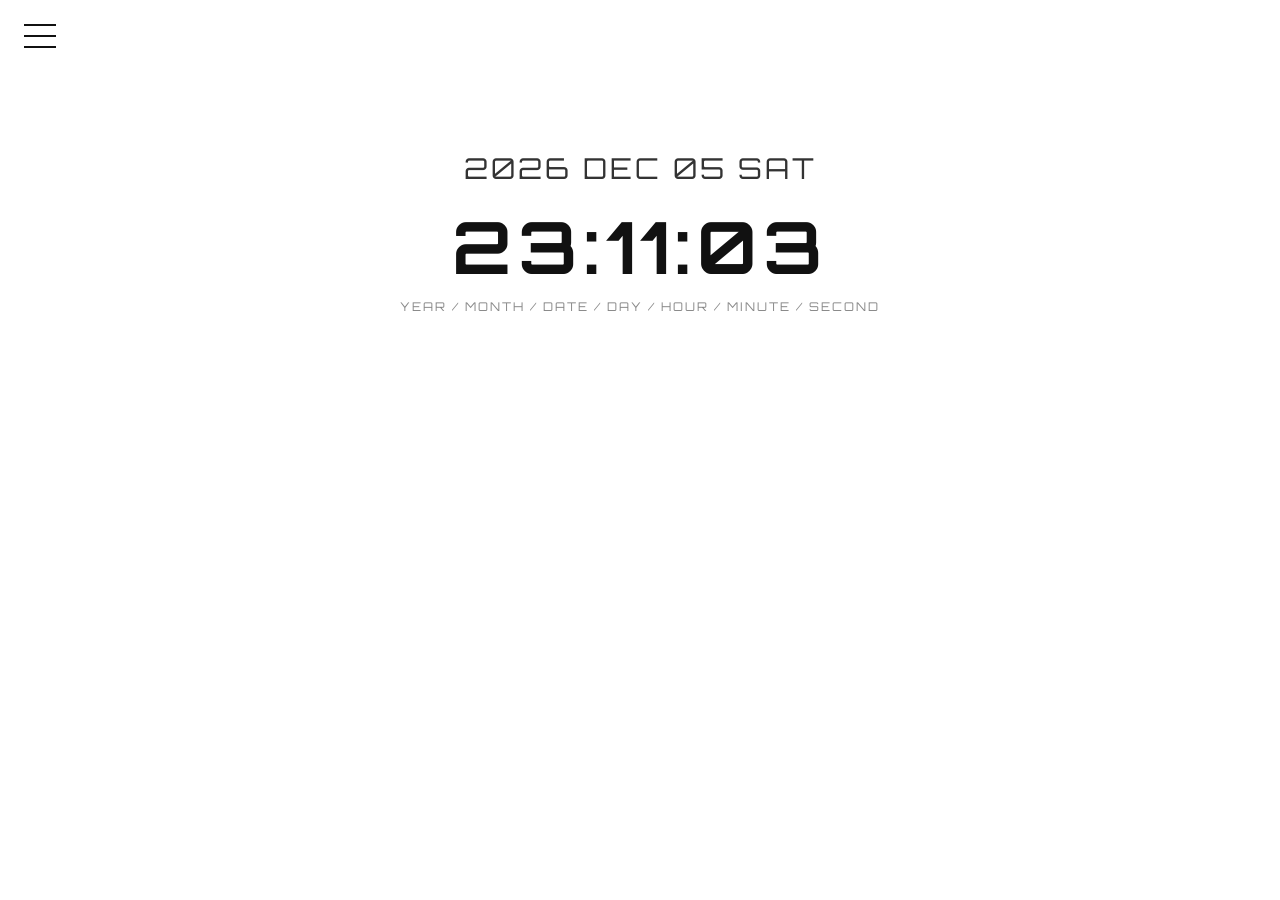
==== time display.html @ 7bbb2df2 "Add files via upload" ====
<!DOCTYPE html>
<html lang="en">
<head>
    <meta charset="UTF-8">
    <meta name="viewport" content="width=device-width, initial-scale=1.0">
    <title>Time Display｜时间显示</title>
    <link href="https://fonts.googleapis.com/css2?family=Orbitron:wght@400;500;700&display=swap" rel="stylesheet">
    <style>
        * { margin: 0; padding: 0; box-sizing: border-box; }
        body {
            background-color: #ffffff;
            min-height: 100vh;
            display: flex;
            justify-content: center;
            align-items: center;
            font-family: 'Orbitron', sans-serif;
            overflow-x: hidden;
        }
        .menu-btn {
            position: fixed;
            top: 24px;
            left: 24px;
            width: 32px;
            height: 24px;
            cursor: pointer;
            z-index: 200;
            display: flex;
            flex-direction: column;
            justify-content: space-between;
            transition: all 0.35s cubic-bezier(0.4, 0, 0.2, 1);
        }
        .menu-btn:hover { opacity: 0.6; }
        .menu-btn span {
            display: block;
            width: 100%;
            height: 2px;
            background-color: #111;
            transition: all 0.3s ease;
        }
        .menu-btn.active span:nth-child(1) { transform: rotate(45deg) translate(8px, 8px); }
        .menu-btn.active span:nth-child(2) { opacity: 0; }
        .menu-btn.active span:nth-child(3) { transform: rotate(-45deg) translate(8px, -8px); }
        .sidebar-overlay {
            position: fixed;
            top: 0; left: 0;
            width: 100%; height: 100%;
            background-color: rgba(0,0,0,0.08);
            opacity: 0;
            visibility: hidden;
            transition: all 0.3s ease;
            z-index: 150;
        }
        .sidebar-overlay.active { opacity: 1; visibility: visible; }
        .sidebar {
            position: fixed;
            top: 0; left: -320px;
            width: 280px; height: 100%;
            background-color: #fff;
            border-right: 1px solid #eee;
            z-index: 160;
            transition: left 0.35s cubic-bezier(0.4, 0, 0.2, 1);
            padding: 80px 28px 40px;
            display: flex;
            flex-direction: column;
            gap: 24px;
            overflow-y: auto;
        }
        .sidebar.active { left: 0; }
        .sidebar-section { display: flex; flex-direction: column; gap: 10px; }
        .sidebar-label {
            font-size: 0.6rem;
            font-weight: 500;
            color: #aaa;
            letter-spacing: 3px;
            text-transform: uppercase;
        }
        .lang-options { display: flex; flex-wrap: wrap; gap: 6px; }
        .lang-btn {
            font-family: 'Orbitron', sans-serif;
            font-size: 0.75rem;
            letter-spacing: 1px;
            padding: 6px 12px;
            border: 1px solid #ddd;
            background: #fff;
            color: #999;
            cursor: pointer;
            transition: all 0.25s ease;
            outline: none;
        }
        .lang-btn:hover { border-color: #111; color: #111; }
        .lang-btn.active { border-color: #111; background-color: #111; color: #fff; }
        .toggle-row {
            display: flex;
            align-items: center;
            gap: 12px;
            cursor: pointer;
            user-select: none;
        }
        .toggle-track {
            width: 40px;
            height: 22px;
            background-color: #ddd;
            border-radius: 11px;
            position: relative;
            transition: background-color 0.3s ease;
            flex-shrink: 0;
        }
        .toggle-track.on { background-color: #111; }
        .toggle-thumb {
            position: absolute;
            top: 2px; left: 2px;
            width: 18px; height: 18px;
            background-color: #fff;
            border-radius: 50%;
            transition: transform 0.3s ease;
            box-shadow: 0 1px 3px rgba(0,0,0,0.15);
        }
        .toggle-track.on .toggle-thumb { transform: translateX(18px); }
        .toggle-label {
            font-family: 'Orbitron', sans-serif;
            font-size: 0.8rem;
            color: #333;
            letter-spacing: 1px;
        }
        .timezone-select, .color-select {
            font-family: 'Orbitron', sans-serif;
            font-size: 0.75rem;
            padding: 8px 10px;
            border: 1px solid #ddd;
            background: #fff;
            color: #333;
            outline: none;
            cursor: pointer;
            width: 100%;
        }
        .timezone-select:focus, .color-select:focus { border-color: #111; }
        .color-preview {
            width: 20px; height: 20px;
            border-radius: 50%;
            border: 1px solid #ddd;
            flex-shrink: 0;
        }
        .clock-container {
            text-align: center;
            padding: 40px 20px;
            width: 100%;
            max-width: 900px;
        }
        .date-section {
            font-size: 1.8rem;
            font-weight: 400;
            color: #333;
            letter-spacing: 3px;
            margin-bottom: 12px;
            min-height: 2.4rem;
        }
        .time-section {
            font-size: 4.5rem;
            font-weight: 700;
            color: #111;
            letter-spacing: 6px;
            white-space: nowrap;
        }
        .colon { animation: blink 1s infinite; }
        .colon.static { animation: none; }
        @keyframes blink {
            0%, 100% { opacity: 1; }
            50% { opacity: 0; }
        }
        .label {
            font-size: 0.75rem;
            font-weight: 400;
            color: #888;
            letter-spacing: 2px;
            text-transform: uppercase;
            margin-top: 8px;
        }
        .info-line {
            font-size: 1rem;
            font-weight: 400;
            color: #666;
            letter-spacing: 3px;
            margin-top: 10px;
            opacity: 0;
            transition: opacity 0.4s ease;
            min-height: 1.4rem;
        }
        .info-line.show { opacity: 1; }
        .info-line.small {
            font-size: 0.85rem;
            color: #999;
            letter-spacing: 2px;
            margin-top: 6px;
            min-height: 1.2rem;
        }
        .info-line.tiny {
            font-size: 0.75rem;
            color: #bbb;
            letter-spacing: 2px;
            margin-top: 4px;
            min-height: 1.1rem;
        }
        .stopwatch-display {
            font-size: 3rem;
            font-weight: 700;
            color: #111;
            letter-spacing: 4px;
            margin-top: 20px;
            opacity: 0;
            transition: opacity 0.4s ease;
            min-height: 4rem;
        }
        .stopwatch-display.show { opacity: 1; }
        .stopwatch-controls {
            display: flex;
            gap: 12px;
            justify-content: center;
            margin-top: 12px;
            opacity: 0;
            transition: opacity 0.4s ease;
        }
        .stopwatch-controls.show { opacity: 1; }
        .sw-btn {
            font-family: 'Orbitron', sans-serif;
            font-size: 0.7rem;
            letter-spacing: 2px;
            padding: 8px 20px;
            border: 1px solid #111;
            background: #fff;
            color: #111;
            cursor: pointer;
            transition: all 0.25s ease;
            outline: none;
            text-transform: uppercase;
        }
        .sw-btn:hover { background: #111; color: #fff; }
        .sw-btn:disabled { opacity: 0.3; cursor: not-allowed; }
        .timer-display {
            font-size: 3rem;
            font-weight: 700;
            color: #111;
            letter-spacing: 4px;
            margin-top: 20px;
            opacity: 0;
            transition: opacity 0.4s ease;
            min-height: 4rem;
        }
        .timer-display.show { opacity: 1; }
        .timer-controls {
            display: flex;
            gap: 8px;
            justify-content: center;
            margin-top: 12px;
            opacity: 0;
            transition: opacity 0.4s ease;
            flex-wrap: wrap;
        }
        .timer-controls.show { opacity: 1; }
        .timer-input {
            font-family: 'Orbitron', sans-serif;
            font-size: 0.8rem;
            width: 50px;
            padding: 6px;
            border: 1px solid #ddd;
            text-align: center;
            outline: none;
        }
        .timer-input:focus { border-color: #111; }
        @media (max-width: 600px) {
            .time-section { font-size: 2.8rem; letter-spacing: 3px; }
            .date-section { font-size: 1.1rem; letter-spacing: 2px; }
            .label { font-size: 0.6rem; letter-spacing: 1px; }
            .info-line { font-size: 0.85rem; letter-spacing: 2px; }
            .info-line.small { font-size: 0.75rem; }
            .info-line.tiny { font-size: 0.65rem; }
            .stopwatch-display, .timer-display { font-size: 2.2rem; }
            .menu-btn { top: 16px; left: 16px; width: 28px; height: 20px; }
            .menu-btn.active { left: 228px; }
            .clock-container { padding: 20px 12px; }
        }
        @media (max-width: 380px) {
            .time-section { font-size: 2.2rem; letter-spacing: 2px; }
            .date-section { font-size: 0.9rem; letter-spacing: 1px; }
            .menu-btn.active { left: 228px; }
        }
    </style>
</head>
<body>
    <div class="menu-btn" id="menuBtn">
        <span></span>
        <span></span>
        <span></span>
    </div>
    <div class="sidebar-overlay" id="sidebarOverlay"></div>
    <div class="sidebar" id="sidebar">
        <div class="sidebar-section">
            <div class="sidebar-label" data-i18n="lang_label">Language</div>
            <div class="lang-options">
                <button class="lang-btn active" data-lang="en">EN</button>
                <button class="lang-btn" data-lang="zh">中</button>
                <button class="lang-btn" data-lang="ja">日</button>
                <button class="lang-btn" data-lang="ko">한</button>
                <button class="lang-btn" data-lang="fr">FR</button>
                <button class="lang-btn" data-lang="de">DE</button>
                <button class="lang-btn" data-lang="es">ES</button>
                <button class="lang-btn" data-lang="ru">RU</button>
                <button class="lang-btn" data-lang="ar">ع</button>
            </div>
        </div>
        <div class="sidebar-section">
            <div class="sidebar-label" data-i18n="ganzhi_label">Ganzhi Calendar</div>
            <div class="toggle-row" id="ganzhiToggle">
                <div class="toggle-track" id="ganzhiTrack"><div class="toggle-thumb"></div></div>
                <span class="toggle-label" data-i18n="ganzhi_off">OFF</span>
            </div>
        </div>
        <div class="sidebar-section">
            <div class="sidebar-label" data-i18n="week_label">Week Number</div>
            <div class="toggle-row" id="weekToggle">
                <div class="toggle-track" id="weekTrack"><div class="toggle-thumb"></div></div>
                <span class="toggle-label" data-i18n="week_off">OFF</span>
            </div>
        </div>
        <div class="sidebar-section">
            <div class="sidebar-label" data-i18n="julian_label">Julian Day</div>
            <div class="toggle-row" id="julianToggle">
                <div class="toggle-track" id="julianTrack"><div class="toggle-thumb"></div></div>
                <span class="toggle-label" data-i18n="julian_off">OFF</span>
            </div>
        </div>
        <div class="sidebar-section">
            <div class="sidebar-label" data-i18n="dayofyear_label">Day of Year</div>
            <div class="toggle-row" id="doyToggle">
                <div class="toggle-track" id="doyTrack"><div class="toggle-thumb"></div></div>
                <span class="toggle-label" data-i18n="doy_off">OFF</span>
            </div>
        </div>
        <div class="sidebar-section">
            <div class="sidebar-label" data-i18n="moon_label">Moon Phase</div>
            <div class="toggle-row" id="moonToggle">
                <div class="toggle-track" id="moonTrack"><div class="toggle-thumb"></div></div>
                <span class="toggle-label" data-i18n="moon_off">OFF</span>
            </div>
        </div>
        <div class="sidebar-section">
            <div class="sidebar-label" data-i18n="sun_label">Sunrise / Sunset</div>
            <div class="toggle-row" id="sunToggle">
                <div class="toggle-track" id="sunTrack"><div class="toggle-thumb"></div></div>
                <span class="toggle-label" data-i18n="sun_off">OFF</span>
            </div>
        </div>
        <div class="sidebar-section">
            <div class="sidebar-label" data-i18n="timezone_label">Timezone</div>
            <select class="timezone-select" id="timezoneSelect">
                <option value="local">Local Time</option>
                <option value="UTC">UTC</option>
                <option value="America/New_York">New York</option>
                <option value="America/Los_Angeles">Los Angeles</option>
                <option value="Europe/London">London</option>
                <option value="Europe/Paris">Paris</option>
                <option value="Europe/Berlin">Berlin</option>
                <option value="Asia/Tokyo">Tokyo</option>
                <option value="Asia/Shanghai">Shanghai</option>
                <option value="Asia/Seoul">Seoul</option>
                <option value="Asia/Dubai">Dubai</option>
                <option value="Australia/Sydney">Sydney</option>
                <option value="Pacific/Auckland">Auckland</option>
            </select>
        </div>
        <div class="sidebar-section">
            <div class="sidebar-label" data-i18n="tzshow_label">Show Timezone</div>
            <div class="toggle-row" id="tzToggle">
                <div class="toggle-track" id="tzTrack"><div class="toggle-thumb"></div></div>
                <span class="toggle-label" data-i18n="tz_off">OFF</span>
            </div>
        </div>
        <div class="sidebar-section">
            <div class="sidebar-label" data-i18n="seconds_label">Show Seconds</div>
            <div class="toggle-row" id="secondsToggle">
                <div class="toggle-track on" id="secondsTrack"><div class="toggle-thumb"></div></div>
                <span class="toggle-label" data-i18n="seconds_on">ON</span>
            </div>
        </div>
        <div class="sidebar-section">
            <div class="sidebar-label" data-i18n="colon_label">Blinking Colon</div>
            <div class="toggle-row" id="colonToggle">
                <div class="toggle-track on" id="colonTrack"><div class="toggle-thumb"></div></div>
                <span class="toggle-label" data-i18n="colon_on">ON</span>
            </div>
        </div>
        <div class="sidebar-section">
            <div class="sidebar-label" data-i18n="24h_label">24-Hour Format</div>
            <div class="toggle-row" id="formatToggle">
                <div class="toggle-track on" id="formatTrack"><div class="toggle-thumb"></div></div>
                <span class="toggle-label" data-i18n="24h_on">ON</span>
            </div>
        </div>
        <div class="sidebar-section">
            <div class="sidebar-label" data-i18n="stopwatch_label">Stopwatch</div>
            <div class="toggle-row" id="swToggle">
                <div class="toggle-track" id="swTrack"><div class="toggle-thumb"></div></div>
                <span class="toggle-label" data-i18n="sw_off">OFF</span>
            </div>
        </div>
        <div class="sidebar-section">
            <div class="sidebar-label" data-i18n="timer_label">Countdown Timer</div>
            <div class="toggle-row" id="timerToggle">
                <div class="toggle-track" id="timerTrack"><div class="toggle-thumb"></div></div>
                <span class="toggle-label" data-i18n="timer_off">OFF</span>
            </div>
        </div>
        <div class="sidebar-section">
            <div class="sidebar-label" data-i18n="color_label">Accent Color</div>
            <select class="color-select" id="colorSelect">
                <option value="black">Black</option>
                <option value="red">Red</option>
                <option value="blue">Blue</option>
                <option value="green">Green</option>
                <option value="orange">Orange</option>
                <option value="purple">Purple</option>
            </select>
        </div>
        <div class="sidebar-section">
            <div class="sidebar-label" data-i18n="fullscreen_label">Fullscreen</div>
            <div class="toggle-row" id="fsToggle">
                <div class="toggle-track" id="fsTrack"><div class="toggle-thumb"></div></div>
                <span class="toggle-label" data-i18n="fs_off">OFF</span>
            </div>
        </div>
    </div>
    <div class="clock-container">
        <div class="date-section" id="date"></div>
        <div class="time-section" id="time"></div>
        <div class="label" id="label"></div>
        <div class="info-line" id="ganzhi"></div>
        <div class="info-line small" id="week"></div>
        <div class="info-line small" id="julian"></div>
        <div class="info-line small" id="doy"></div>
        <div class="info-line small" id="moon"></div>
        <div class="info-line small" id="sun"></div>
        <div class="info-line tiny" id="tz"></div>
        <div class="stopwatch-display" id="swDisplay">
            <span id="swMin">00</span>:<span id="swSec">00</span>.<span id="swMs">00</span>
        </div>
        <div class="stopwatch-controls" id="swControls">
            <button class="sw-btn" id="swStart">START</button>
            <button class="sw-btn" id="swStop">STOP</button>
            <button class="sw-btn" id="swReset">RESET</button>
        </div>
        <div class="timer-display" id="timerDisplay">
            <span id="tmMin">00</span>:<span id="tmSec">00</span>
        </div>
        <div class="timer-controls" id="timerControls">
            <input class="timer-input" id="tmMinInput" type="number" min="0" max="99" value="5" placeholder="MM">
            <input class="timer-input" id="tmSecInput" type="number" min="0" max="59" value="00" placeholder="SS">
            <button class="sw-btn" id="tmStart">START</button>
            <button class="sw-btn" id="tmPause">PAUSE</button>
            <button class="sw-btn" id="tmReset">RESET</button>
        </div>
    </div>

<script>
const heavenlyStems = ['甲','乙','丙','丁','戊','己','庚','辛','壬','癸'];
const earthlyBranches = ['子','丑','寅','卯','辰','巳','午','未','申','酉','戌','亥'];
const zodiacAnimals = ['鼠','牛','虎','兔','龙','蛇','马','羊','猴','鸡','狗','猪'];
const moonPhases = ['New Moon','Waxing Crescent','First Quarter','Waxing Gibbous','Full Moon','Waning Gibbous','Last Quarter','Waning Crescent'];
const moonPhasesZh = ['新月','娥眉月','上弦月','盈凸月','满月','亏凸月','下弦月','残月'];

function getGanzhiYear(y){ return heavenlyStems[(y-4)%10]+earthlyBranches[(y-4)%12]; }
function getZodiac(y){ return zodiacAnimals[(y-4)%12]; }
function getGanzhiMonth(y,m){
    const msb=[2,14,26,38,50,62,74,86,98,110][(y-4)%10]%10;
    return heavenlyStems[(msb+m-1)%10]+earthlyBranches[(m+1)%12];
}
function getGanzhiDay(d){
    const y=d.getFullYear(),m=d.getMonth()+1,day=d.getDate();
    const c=Math.floor(y/100),y2=y%100;
    let g=m===1||m===2?4*c+Math.floor(c/4)+5*y2+Math.floor(y2/4)+Math.floor(3*(m+12)/5)+day-3:4*c+Math.floor(c/4)+5*y2+Math.floor(y2/4)+Math.floor(3*m/5)+day-3;
    return heavenlyStems[(g%10+10)%10]+earthlyBranches[(g%12+12)%12];
}
function getGanzhiHour(h){ return earthlyBranches[Math.floor((h+1)/2)%12]; }
function getWeekNumber(d){
    const dt=new Date(Date.UTC(d.getFullYear(),d.getMonth(),d.getDate()));
    const dn=dt.getUTCDay()||7;
    dt.setUTCDate(dt.getUTCDate()+4-dn);
    return Math.ceil((((dt-new Date(Date.UTC(dt.getUTCFullYear(),0,1)))/86400000)+1)/7);
}
function getJulianDay(d){
    const y=d.getFullYear(),m=d.getMonth()+1,day=d.getDate();
    const a=Math.floor((14-m)/12),yy=y+4800-a,mm=m+12*a-3;
    return day+Math.floor((153*mm+2)/5)+365*yy+Math.floor(yy/4)-Math.floor(yy/100)+Math.floor(yy/400)-32045;
}
function getDayOfYear(d){ const s=new Date(d.getFullYear(),0,0); return Math.floor((d-s)/86400000); }
function getMoonPhase(d){
    const year=d.getFullYear(),month=d.getMonth()+1,day=d.getDate();
    let c,e,jd,b;
    if(month<3){year--;month+=12;}
    c=365.25*year;e=30.6*month;jd=c+e+day-694039.09;jd/=29.5305882;b=parseInt(jd);jd-=b;
    return Math.round(jd*8)%8;
}
function getSunriseSunset(lat,lon,date){
    const dayOfYear=Math.floor((date-new Date(date.getFullYear(),0,0))/86400000);
    const pi=Math.PI,rad=pi/180;
    const latRad=lat*rad;
    const declination=0.4093*Math.sin(2*pi*(284+dayOfYear)/365);
    const hourAngle=Math.acos(-Math.tan(latRad)*Math.tan(declination));
    const sunrise=12-(hourAngle*180/pi)/15;
    const sunset=12+(hourAngle*180/pi)/15;
    const sunriseH=Math.floor(sunrise),sunriseM=Math.floor((sunrise-sunriseH)*60);
    const sunsetH=Math.floor(sunset),sunsetM=Math.floor((sunset-sunsetH)*60);
    return {rise:`${String(sunriseH).padStart(2,'0')}:${String(sunriseM).padStart(2,'0')}`,set:`${String(sunsetH).padStart(2,'0')}:${String(sunsetM).padStart(2,'0')}`};
}

const i18n={
    en:{
        lang_label:'Language',ganzhi_label:'Ganzhi Calendar',ganzhi_off:'OFF',ganzhi_on:'ON',
        week_label:'Week Number',week_off:'OFF',week_on:'ON',
        julian_label:'Julian Day',julian_off:'OFF',julian_on:'ON',
        dayofyear_label:'Day of Year',doy_off:'OFF',doy_on:'ON',
        moon_label:'Moon Phase',moon_off:'OFF',moon_on:'ON',
        sun_label:'Sunrise / Sunset',sun_off:'OFF',sun_on:'ON',
        timezone_label:'Timezone',tzshow_label:'Show Timezone',tz_off:'OFF',tz_on:'ON',
        seconds_label:'Show Seconds',seconds_off:'OFF',seconds_on:'ON',
        colon_label:'Blinking Colon',colon_off:'OFF',colon_on:'ON',
        '24h_label':'24-Hour Format','24h_off':'OFF','24h_on':'ON',
        stopwatch_label:'Stopwatch',sw_off:'OFF',sw_on:'ON',
        timer_label:'Countdown Timer',timer_off:'OFF',timer_on:'ON',
        color_label:'Accent Color',fullscreen_label:'Fullscreen',fs_off:'OFF',fs_on:'ON',
        label:'Year / Month / Date / Day / Hour / Minute / Second',
        months:['JAN','FEB','MAR','APR','MAY','JUN','JUL','AUG','SEP','OCT','NOV','DEC'],
        days:['SUN','MON','TUE','WED','THU','FRI','SAT']
    },
    zh:{
        lang_label:'语言',ganzhi_label:'干支纪年',ganzhi_off:'关闭',ganzhi_on:'开启',
        week_label:'周数',week_off:'关闭',week_on:'开启',
        julian_label:'儒略日',julian_off:'关闭',julian_on:'开启',
        dayofyear_label:'年内第几天',doy_off:'关闭',doy_on:'开启',
        moon_label:'月相',moon_off:'关闭',moon_on:'开启',
        sun_label:'日出日落',sun_off:'关闭',sun_on:'开启',
        timezone_label:'时区',tzshow_label:'显示时区',tz_off:'关闭',tz_on:'开启',
        seconds_label:'显示秒数',seconds_off:'关闭',seconds_on:'开启',
        colon_label:'闪烁冒号',colon_off:'关闭',colon_on:'开启',
        '24h_label':'24小时制','24h_off':'关闭','24h_on':'开启',
        stopwatch_label:'秒表',sw_off:'关闭',sw_on:'开启',
        timer_label:'倒计时',timer_off:'关闭',timer_on:'开启',
        color_label:'强调色',fullscreen_label:'全屏',fs_off:'关闭',fs_on:'开启',
        label:'年 / 月 / 日 / 星期 / 时 / 分 / 秒',
        months:['1月','2月','3月','4月','5月','6月','7月','8月','9月','10月','11月','12月'],
        days:['周日','周一','周二','周三','周四','周五','周六']
    },
    ja:{
        lang_label:'言語',ganzhi_label:'干支暦',ganzhi_off:'OFF',ganzhi_on:'ON',
        week_label:'週番号',week_off:'OFF',week_on:'ON',
        julian_label:'ユリウス日',julian_off:'OFF',julian_on:'ON',
        dayofyear_label:'年間通算日',doy_off:'OFF',doy_on:'ON',
        moon_label:'月相',moon_off:'OFF',moon_on:'ON',
        sun_label:'日の出/日の入',sun_off:'OFF',sun_on:'ON',
        timezone_label:'タイムゾーン',tzshow_label:'タイムゾーン表示',tz_off:'OFF',tz_on:'ON',
        seconds_label:'秒表示',seconds_off:'OFF',seconds_on:'ON',
        colon_label:'点滅コロン',colon_off:'OFF',colon_on:'ON',
        '24h_label':'24時間制','24h_off':'OFF','24h_on':'ON',
        stopwatch_label:'ストップウォッチ',sw_off:'OFF',sw_on:'ON',
        timer_label:'タイマー',timer_off:'OFF',timer_on:'ON',
        color_label:'アクセント色',fullscreen_label:'全画面',fs_off:'OFF',fs_on:'ON',
        label:'年 / 月 / 日 / 曜日 / 時 / 分 / 秒',
        months:['1月','2月','3月','4月','5月','6月','7月','8月','9月','10月','11月','12月'],
        days:['日','月','火','水','木','金','土']
    },
    ko:{
        lang_label:'언어',ganzhi_label:'간지력',ganzhi_off:'OFF',ganzhi_on:'ON',
        week_label:'주 번호',week_off:'OFF',week_on:'ON',
        julian_label:'줄리안 일',julian_off:'OFF',julian_on:'ON',
        dayofyear_label:'연중 일수',doy_off:'OFF',doy_on:'ON',
        moon_label:'월상',moon_off:'OFF',moon_on:'ON',
        sun_label:'일출/일몰',sun_off:'OFF',sun_on:'ON',
        timezone_label:'시간대',tzshow_label:'시간대 표시',tz_off:'OFF',tz_on:'ON',
        seconds_label:'초 표시',seconds_off:'OFF',seconds_on:'ON',
        colon_label:'깜빡이는 콜론',colon_off:'OFF',colon_on:'ON',
        '24h_label':'24시간제','24h_off':'OFF','24h_on':'ON',
        stopwatch_label:'스톱워치',sw_off:'OFF',sw_on:'ON',
        timer_label:'타이머',timer_off:'OFF',timer_on:'ON',
        color_label:'강조색',fullscreen_label:'전체화면',fs_off:'OFF',fs_on:'ON',
        label:'년 / 월 / 일 / 요일 / 시 / 분 / 초',
        months:['1월','2월','3월','4월','5월','6월','7월','8월','9월','10월','11월','12월'],
        days:['일','월','화','수','목','금','토']
    },
    fr:{
        lang_label:'Langue',ganzhi_label:'Calendrier Ganzhi',ganzhi_off:'OFF',ganzhi_on:'ON',
        week_label:'Numero Semaine',week_off:'OFF',week_on:'ON',
        julian_label:'Jour Julien',julian_off:'OFF',julian_on:'ON',
        dayofyear_label:'Jour de l Annee',doy_off:'OFF',doy_on:'ON',
        moon_label:'Phase Lune',moon_off:'OFF',moon_on:'ON',
        sun_label:'Lever/Coucher Soleil',sun_off:'OFF',sun_on:'ON',
        timezone_label:'Fuseau Horaire',tzshow_label:'Afficher Fuseau',tz_off:'OFF',tz_on:'ON',
        seconds_label:'Afficher Secondes',seconds_off:'OFF',seconds_on:'ON',
        colon_label:'Deux Points Clignotant',colon_off:'OFF',colon_on:'ON',
        '24h_label':'Format 24h','24h_off':'OFF','24h_on':'ON',
        stopwatch_label:'Chronometre',sw_off:'OFF',sw_on:'ON',
        timer_label:'Minuteur',timer_off:'OFF',timer_on:'ON',
        color_label:'Couleur Accent',fullscreen_label:'Plein Ecran',fs_off:'OFF',fs_on:'ON',
        label:'Annee / Mois / Date / Jour / Heure / Minute / Seconde',
        months:['JAN','FEV','MAR','AVR','MAI','JUN','JUL','AOU','SEP','OCT','NOV','DEC'],
        days:['DIM','LUN','MAR','MER','JEU','VEN','SAM']
    },
    de:{
        lang_label:'Sprache',ganzhi_label:'Ganzhi-Kalender',ganzhi_off:'AUS',ganzhi_on:'AN',
        week_label:'Wochennummer',week_off:'AUS',week_on:'AN',
        julian_label:'Julianischer Tag',julian_off:'AUS',julian_on:'AN',
        dayofyear_label:'Tag des Jahres',doy_off:'AUS',doy_on:'AN',
        moon_label:'Mondphase',moon_off:'AUS',moon_on:'AN',
        sun_label:'Sonnenauf/untergang',sun_off:'AUS',sun_on:'AN',
        timezone_label:'Zeitzone',tzshow_label:'Zeitzone Anzeigen',tz_off:'AUS',tz_on:'AN',
        seconds_label:'Sekunden Anzeigen',seconds_off:'AUS',seconds_on:'AN',
        colon_label:'Blinkender Doppelpunkt',colon_off:'AUS',colon_on:'AN',
        '24h_label':'24-Stunden-Format','24h_off':'AUS','24h_on':'AN',
        stopwatch_label:'Stoppuhr',sw_off:'AUS',sw_on:'AN',
        timer_label:'Timer',timer_off:'AUS',timer_on:'AN',
        color_label:'Akzentfarbe',fullscreen_label:'Vollbild',fs_off:'AUS',fs_on:'AN',
        label:'Jahr / Monat / Datum / Tag / Stunde / Minute / Sekunde',
        months:['JAN','FEB','MAR','APR','MAI','JUN','JUL','AUG','SEP','OKT','NOV','DEZ'],
        days:['SO','MO','DI','MI','DO','FR','SA']
    },
    es:{
        lang_label:'Idioma',ganzhi_label:'Calendario Ganzhi',ganzhi_off:'OFF',ganzhi_on:'ON',
        week_label:'Numero Semana',week_off:'OFF',week_on:'ON',
        julian_label:'Dia Juliano',julian_off:'OFF',julian_on:'ON',
        dayofyear_label:'Dia del Ano',doy_off:'OFF',doy_on:'ON',
        moon_label:'Fase Lunar',moon_off:'OFF',moon_on:'ON',
        sun_label:'Amanecer/Atardecer',sun_off:'OFF',sun_on:'ON',
        timezone_label:'Zona Horaria',tzshow_label:'Mostrar Zona',tz_off:'OFF',tz_on:'ON',
        seconds_label:'Mostrar Segundos',seconds_off:'OFF',seconds_on:'ON',
        colon_label:'Dos Puntos Parpadeante',colon_off:'OFF',colon_on:'ON',
        '24h_label':'Formato 24h','24h_off':'OFF','24h_on':'ON',
        stopwatch_label:'Cronometro',sw_off:'OFF',sw_on:'ON',
        timer_label:'Temporizador',timer_off:'OFF',timer_on:'ON',
        color_label:'Color Acento',fullscreen_label:'Pantalla Completa',fs_off:'OFF',fs_on:'ON',
        label:'Ano / Mes / Fecha / Dia / Hora / Minuto / Segundo',
        months:['ENE','FEB','MAR','ABR','MAY','JUN','JUL','AGO','SEP','OCT','NOV','DIC'],
        days:['DOM','LUN','MAR','MIE','JUE','VIE','SAB']
    },
    ru:{
        lang_label:'Язык',ganzhi_label:'Календарь Ганьчжи',ganzhi_off:'ВЫКЛ',ganzhi_on:'ВКЛ',
        week_label:'Номер Недели',week_off:'ВЫКЛ',week_on:'ВКЛ',
        julian_label:'Юлианская Дата',julian_off:'ВЫКЛ',julian_on:'ВКЛ',
        dayofyear_label:'День Года',doy_off:'ВЫКЛ',doy_on:'ВКЛ',
        moon_label:'Фаза Луны',moon_off:'ВЫКЛ',moon_on:'ВКЛ',
        sun_label:'Восход/Закат',sun_off:'ВЫКЛ',sun_on:'ВКЛ',
        timezone_label:'Часовой Пояс',tzshow_label:'Показать Пояс',tz_off:'ВЫКЛ',tz_on:'ВКЛ',
        seconds_label:'Показать Секунды',seconds_off:'ВЫКЛ',seconds_on:'ВКЛ',
        colon_label:'Мигающее Двоеточие',colon_off:'ВЫКЛ',colon_on:'ВКЛ',
        '24h_label':'24-часовой Формат','24h_off':'ВЫКЛ','24h_on':'ВКЛ',
        stopwatch_label:'Секундомер',sw_off:'ВЫКЛ',sw_on:'ВКЛ',
        timer_label:'Таймер',timer_off:'ВЫКЛ',timer_on:'ВКЛ',
        color_label:'Цвет Акцента',fullscreen_label:'Полный Экран',fs_off:'ВЫКЛ',fs_on:'ВКЛ',
        label:'Год / Месяц / Дата / День / Час / Минута / Секунда',
        months:['ЯНВ','ФЕВ','МАР','АПР','МАЙ','ИЮН','ИЮЛ','АВГ','СЕН','ОКТ','НОЯ','ДЕК'],
        days:['ВС','ПН','ВТ','СР','ЧТ','ПТ','СБ']
    },
    ar:{
        lang_label:'اللغة',ganzhi_label:'التقويم الصيني',ganzhi_off:'إيقاف',ganzhi_on:'تشغيل',
        week_label:'رقم الأسبوع',week_off:'إيقاف',week_on:'تشغيل',
        julian_label:'اليوم اليوليوسي',julian_off:'إيقاف',julian_on:'تشغيل',
        dayofyear_label:'يوم السنة',doy_off:'إيقاف',doy_on:'تشغيل',
        moon_label:'طور القمر',moon_off:'إيقاف',moon_on:'تشغيل',
        sun_label:'الشروق/الغروب',sun_off:'إيقاف',sun_on:'تشغيل',
        timezone_label:'المنطقة الزمنية',tzshow_label:'عرض المنطقة',tz_off:'إيقاف',tz_on:'تشغيل',
        seconds_label:'عرض الثواني',seconds_off:'إيقاف',seconds_on:'تشغيل',
        colon_label:'نقطتان وامضتان',colon_off:'إيقاف',colon_on:'تشغيل',
        '24h_label':'تنسيق 24 ساعة','24h_off':'إيقاف','24h_on':'تشغيل',
        stopwatch_label:'ساعة التوقيف',sw_off:'إيقاف',sw_on:'تشغيل',
        timer_label:'المؤقت',timer_off:'إيقاف',timer_on:'تشغيل',
        color_label:'لون التمييز',fullscreen_label:'ملء الشاشة',fs_off:'إيقاف',fs_on:'تشغيل',
        label:'سنة / شهر / تاريخ / يوم / ساعة / دقيقة / ثانية',
        months:['ينا','فبر','مار','أبر','ماي','يون','يول','أغس','سبت','أكت','نوف','ديس'],
        days:['أح','إث','ثل','أر','خم','جم','سب']
    }
};

let currentLang='en',ganzhiEnabled=false,weekEnabled=false,julianEnabled=false,doyEnabled=false;
let moonEnabled=false,sunEnabled=false,tzDisplayEnabled=false,secondsEnabled=true,colonEnabled=true;
let format24h=true,swEnabled=false,timerEnabled=false,fsEnabled=false;
let selectedTimezone='local',accentColor='black';
let swRunning=false,swStartTime=0,swElapsed=0,swInterval=null;
let timerRunning=false,timerRemaining=0,timerInterval=null;

const menuBtn=document.getElementById('menuBtn'),sidebar=document.getElementById('sidebar'),sidebarOverlay=document.getElementById('sidebarOverlay');
const ganzhiToggle=document.getElementById('ganzhiToggle'),ganzhiTrack=document.getElementById('ganzhiTrack'),ganzhiDisplay=document.getElementById('ganzhi');
const weekToggle=document.getElementById('weekToggle'),weekTrack=document.getElementById('weekTrack'),weekDisplay=document.getElementById('week');
const julianToggle=document.getElementById('julianToggle'),julianTrack=document.getElementById('julianTrack'),julianDisplay=document.getElementById('julian');
const doyToggle=document.getElementById('doyToggle'),doyTrack=document.getElementById('doyTrack'),doyDisplay=document.getElementById('doy');
const moonToggle=document.getElementById('moonToggle'),moonTrack=document.getElementById('moonTrack'),moonDisplay=document.getElementById('moon');
const sunToggle=document.getElementById('sunToggle'),sunTrack=document.getElementById('sunTrack'),sunDisplay=document.getElementById('sun');
const tzToggle=document.getElementById('tzToggle'),tzTrack=document.getElementById('tzTrack'),tzDisplayEl=document.getElementById('tz');
const timezoneSelect=document.getElementById('timezoneSelect');
const secondsToggle=document.getElementById('secondsToggle'),secondsTrack=document.getElementById('secondsTrack');
const colonToggle=document.getElementById('colonToggle'),colonTrack=document.getElementById('colonTrack');
const formatToggle=document.getElementById('formatToggle'),formatTrack=document.getElementById('formatTrack');
const swToggle=document.getElementById('swToggle'),swTrack=document.getElementById('swTrack');
const swDisplay=document.getElementById('swDisplay'),swControls=document.getElementById('swControls');
const swStart=document.getElementById('swStart'),swStop=document.getElementById('swStop'),swReset=document.getElementById('swReset');
const timerToggle=document.getElementById('timerToggle'),timerTrack=document.getElementById('timerTrack');
const timerDisplay=document.getElementById('timerDisplay'),timerControls=document.getElementById('timerControls');
const tmStart=document.getElementById('tmStart'),tmPause=document.getElementById('tmPause'),tmReset=document.getElementById('tmReset');
const colorSelect=document.getElementById('colorSelect');
const fsToggle=document.getElementById('fsToggle'),fsTrack=document.getElementById('fsTrack');

function openSidebar(){ 
    menuBtn.classList.add('active');
    menuBtn.style.opacity = '0';
    menuBtn.style.pointerEvents = 'none';
    sidebar.classList.add('active');
    sidebarOverlay.classList.add('active'); 
}

function closeSidebar(){ 
    menuBtn.classList.remove('active');
    menuBtn.style.opacity = '1';
    menuBtn.style.pointerEvents = 'auto';
    sidebar.classList.remove('active');
    sidebarOverlay.classList.remove('active'); 
}
menuBtn.addEventListener('click',()=>{ sidebar.classList.contains('active')?closeSidebar():openSidebar(); });
sidebarOverlay.addEventListener('click',closeSidebar);

document.querySelectorAll('.lang-btn').forEach(btn=>{
    btn.addEventListener('click',()=>{
        document.querySelectorAll('.lang-btn').forEach(b=>b.classList.remove('active'));
        btn.classList.add('active');currentLang=btn.dataset.lang;
        updateI18n();updateClock();
    });
});

function updateI18n(){
    const t=i18n[currentLang];
    document.querySelectorAll('[data-i18n]').forEach(el=>{ const key=el.dataset.i18n;if(t[key])el.textContent=t[key]; });
    ganzhiToggle.querySelector('.toggle-label').textContent=ganzhiEnabled?t.ganzhi_on:t.ganzhi_off;
    weekToggle.querySelector('.toggle-label').textContent=weekEnabled?t.week_on:t.week_off;
    julianToggle.querySelector('.toggle-label').textContent=julianEnabled?t.julian_on:t.julian_off;
    doyToggle.querySelector('.toggle-label').textContent=doyEnabled?t.doy_on:t.doy_off;
    moonToggle.querySelector('.toggle-label').textContent=moonEnabled?t.moon_on:t.moon_off;
    sunToggle.querySelector('.toggle-label').textContent=sunEnabled?t.sun_on:t.sun_off;
    tzToggle.querySelector('.toggle-label').textContent=tzDisplayEnabled?t.tz_on:t.tz_off;
    secondsToggle.querySelector('.toggle-label').textContent=secondsEnabled?t.seconds_on:t.seconds_off;
    colonToggle.querySelector('.toggle-label').textContent=colonEnabled?t.colon_on:t.colon_off;
    formatToggle.querySelector('.toggle-label').textContent=format24h?t['24h_on']:t['24h_off'];
    swToggle.querySelector('.toggle-label').textContent=swEnabled?t.sw_on:t.sw_off;
    timerToggle.querySelector('.toggle-label').textContent=timerEnabled?t.timer_on:t.timer_off;
    fsToggle.querySelector('.toggle-label').textContent=fsEnabled?t.fs_on:t.fs_off;
}

ganzhiToggle.addEventListener('click',()=>{ ganzhiEnabled=!ganzhiEnabled;ganzhiTrack.classList.toggle('on',ganzhiEnabled);const t=i18n[currentLang];ganzhiToggle.querySelector('.toggle-label').textContent=ganzhiEnabled?t.ganzhi_on:t.ganzhi_off;ganzhiDisplay.classList.toggle('show',ganzhiEnabled);updateClock(); });
weekToggle.addEventListener('click',()=>{ weekEnabled=!weekEnabled;weekTrack.classList.toggle('on',weekEnabled);const t=i18n[currentLang];weekToggle.querySelector('.toggle-label').textContent=weekEnabled?t.week_on:t.week_off;weekDisplay.classList.toggle('show',weekEnabled);updateClock(); });
julianToggle.addEventListener('click',()=>{ julianEnabled=!julianEnabled;julianTrack.classList.toggle('on',julianEnabled);const t=i18n[currentLang];julianToggle.querySelector('.toggle-label').textContent=julianEnabled?t.julian_on:t.julian_off;julianDisplay.classList.toggle('show',julianEnabled);updateClock(); });
doyToggle.addEventListener('click',()=>{ doyEnabled=!doyEnabled;doyTrack.classList.toggle('on',doyEnabled);const t=i18n[currentLang];doyToggle.querySelector('.toggle-label').textContent=doyEnabled?t.doy_on:t.doy_off;doyDisplay.classList.toggle('show',doyEnabled);updateClock(); });
moonToggle.addEventListener('click',()=>{ moonEnabled=!moonEnabled;moonTrack.classList.toggle('on',moonEnabled);const t=i18n[currentLang];moonToggle.querySelector('.toggle-label').textContent=moonEnabled?t.moon_on:t.moon_off;moonDisplay.classList.toggle('show',moonEnabled);updateClock(); });
sunToggle.addEventListener('click',()=>{ sunEnabled=!sunEnabled;sunTrack.classList.toggle('on',sunEnabled);const t=i18n[currentLang];sunToggle.querySelector('.toggle-label').textContent=sunEnabled?t.sun_on:t.sun_off;sunDisplay.classList.toggle('show',sunEnabled);updateClock(); });
tzToggle.addEventListener('click',()=>{ tzDisplayEnabled=!tzDisplayEnabled;tzTrack.classList.toggle('on',tzDisplayEnabled);const t=i18n[currentLang];tzToggle.querySelector('.toggle-label').textContent=tzDisplayEnabled?t.tz_on:t.tz_off;tzDisplayEl.classList.toggle('show',tzDisplayEnabled);updateClock(); });
secondsToggle.addEventListener('click',()=>{ secondsEnabled=!secondsEnabled;secondsTrack.classList.toggle('on',secondsEnabled);const t=i18n[currentLang];secondsToggle.querySelector('.toggle-label').textContent=secondsEnabled?t.seconds_on:t.seconds_off;updateClock(); });
colonToggle.addEventListener('click',()=>{ colonEnabled=!colonEnabled;colonTrack.classList.toggle('on',colonEnabled);const t=i18n[currentLang];colonToggle.querySelector('.toggle-label').textContent=colonEnabled?t.colon_on:t.colon_off;updateClock(); });
formatToggle.addEventListener('click',()=>{ format24h=!format24h;formatTrack.classList.toggle('on',format24h);const t=i18n[currentLang];formatToggle.querySelector('.toggle-label').textContent=format24h?t['24h_on']:t['24h_off'];updateClock(); });

swToggle.addEventListener('click',()=>{
    swEnabled=!swEnabled;swTrack.classList.toggle('on',swEnabled);const t=i18n[currentLang];swToggle.querySelector('.toggle-label').textContent=swEnabled?t.sw_on:t.sw_off;
    swDisplay.classList.toggle('show',swEnabled);swControls.classList.toggle('show',swEnabled);
    if(!swEnabled&&swRunning){ swRunning=false;clearInterval(swInterval); }
});
swStart.addEventListener('click',()=>{ if(!swRunning){ swRunning=true;swStartTime=Date.now()-swElapsed;swInterval=setInterval(()=>{swElapsed=Date.now()-swStartTime;updateStopwatch();},10); } });
swStop.addEventListener('click',()=>{ if(swRunning){ swRunning=false;clearInterval(swInterval); } });
swReset.addEventListener('click',()=>{ swRunning=false;clearInterval(swInterval);swElapsed=0;updateStopwatch(); });
function updateStopwatch(){
    const m=Math.floor(swElapsed/60000),s=Math.floor((swElapsed%60000)/1000),ms=Math.floor((swElapsed%1000)/10);
    document.getElementById('swMin').textContent=String(m).padStart(2,'0');
    document.getElementById('swSec').textContent=String(s).padStart(2,'0');
    document.getElementById('swMs').textContent=String(ms).padStart(2,'0');
}

timerToggle.addEventListener('click',()=>{
    timerEnabled=!timerEnabled;timerTrack.classList.toggle('on',timerEnabled);const t=i18n[currentLang];timerToggle.querySelector('.toggle-label').textContent=timerEnabled?t.timer_on:t.timer_off;
    timerDisplay.classList.toggle('show',timerEnabled);timerControls.classList.toggle('show',timerEnabled);
    if(!timerEnabled&&timerRunning){ timerRunning=false;clearInterval(timerInterval); }
});
tmStart.addEventListener('click',()=>{
    if(!timerRunning){
        const min=parseInt(document.getElementById('tmMinInput').value)||0,sec=parseInt(document.getElementById('tmSecInput').value)||0;
        if(timerRemaining===0)timerRemaining=min*60+sec;
        if(timerRemaining>0){ timerRunning=true;timerInterval=setInterval(()=>{timerRemaining--;if(timerRemaining<=0){timerRemaining=0;timerRunning=false;clearInterval(timerInterval);}updateTimer();},1000); }
    }
});
tmPause.addEventListener('click',()=>{ if(timerRunning){ timerRunning=false;clearInterval(timerInterval); } });
tmReset.addEventListener('click',()=>{ timerRunning=false;clearInterval(timerInterval);timerRemaining=0;updateTimer(); });
function updateTimer(){
    const m=Math.floor(timerRemaining/60),s=timerRemaining%60;
    document.getElementById('tmMin').textContent=String(m).padStart(2,'0');
    document.getElementById('tmSec').textContent=String(s).padStart(2,'0');
}

timezoneSelect.addEventListener('change',(e)=>{ selectedTimezone=e.target.value;updateClock(); });

colorSelect.addEventListener('change',(e)=>{
    accentColor=e.target.value;
    const colorMap={black:'#111',red:'#c0392b',blue:'#2980b9',green:'#27ae60',orange:'#e67e22',purple:'#8e44ad'};
    const c=colorMap[accentColor];
    document.querySelectorAll('.time-section,.date-section').forEach(el=>el.style.color=c);
    document.querySelectorAll('.menu-btn span').forEach(el=>el.style.backgroundColor=c);
    document.querySelectorAll('.toggle-track.on').forEach(el=>el.style.backgroundColor=c);
    document.querySelectorAll('.lang-btn.active').forEach(el=>{el.style.backgroundColor=c;el.style.borderColor=c;});
    document.querySelectorAll('.sw-btn').forEach(el=>{el.style.borderColor=c;el.style.color=c;});
    document.querySelectorAll('.sw-btn:hover').forEach(el=>{el.style.backgroundColor=c;el.style.color='#fff';});
});

fsToggle.addEventListener('click',()=>{
    fsEnabled=!fsEnabled;fsTrack.classList.toggle('on',fsEnabled);const t=i18n[currentLang];fsToggle.querySelector('.toggle-label').textContent=fsEnabled?t.fs_on:t.fs_off;
    if(fsEnabled){ document.documentElement.requestFullscreen().catch(()=>{}); }
    else{ if(document.fullscreenElement)document.exitFullscreen().catch(()=>{}); }
});
document.addEventListener('fullscreenchange',()=>{ if(!document.fullscreenElement&&fsEnabled){ fsEnabled=false;fsTrack.classList.remove('on');const t=i18n[currentLang];fsToggle.querySelector('.toggle-label').textContent=t.fs_off; } });

const timezoneCoords = {
    'local': null,  // 用浏览器定位或默认北京
    'UTC': {lat: 51.5, lon: 0},           // 格林尼治
    'America/New_York': {lat: 40.7, lon: -74.0},
    'America/Los_Angeles': {lat: 34.1, lon: -118.2},
    'Europe/London': {lat: 51.5, lon: -0.1},
    'Europe/Paris': {lat: 48.9, lon: 2.3},
    'Europe/Berlin': {lat: 52.5, lon: 13.4},
    'Asia/Tokyo': {lat: 35.7, lon: 139.7},
    'Asia/Shanghai': {lat: 31.2, lon: 121.5},
    'Asia/Seoul': {lat: 37.6, lon: 127.0},
    'Asia/Dubai': {lat: 25.2, lon: 55.3},
    'Australia/Sydney': {lat: -33.9, lon: 151.2},
    'Pacific/Auckland': {lat: -36.8, lon: 174.7}
}

function getTimeInTimezone(date,timezone){
    if(timezone==='local')return date;
    if(timezone==='UTC')return new Date(date.getTime()+date.getTimezoneOffset()*60000);
    
    // 其他时区：用 Intl 获取目标时区的年月日时分秒，再拼成 Date
    const fmt=new Intl.DateTimeFormat('en-US',{
        timeZone:timezone,
        year:'numeric',month:'numeric',day:'numeric',
        hour:'numeric',minute:'numeric',second:'numeric',
        hour12:false
    });
    const parts=fmt.formatToParts(date);
    const get=(t)=>parseInt(parts.find(p=>p.type===t).value);
    
    return new Date(get('year'),get('month')-1,get('day'),get('hour'),get('minute'),get('second'));
}

function getTimezoneAbbr(timezone){
    if(timezone==='local')return Intl.DateTimeFormat().resolvedOptions().timeZone;
    if(timezone==='UTC')return'UTC';
    const now=new Date();
    const s=now.toLocaleTimeString('en-US',{timeZone:timezone,timeZoneName:'short'});
    return s.split(' ').pop();
}

function updateClock(){
    const now=new Date();
    const displayTime=getTimeInTimezone(now,selectedTimezone);
    const t=i18n[currentLang];
    const year=displayTime.getFullYear(),month=t.months[displayTime.getMonth()];
    const date=String(displayTime.getDate()).padStart(2,'0'),day=t.days[displayTime.getDay()];
    let hours=displayTime.getHours(),minutes=String(displayTime.getMinutes()).padStart(2,'0'),seconds=String(displayTime.getSeconds()).padStart(2,'0');
    let ampm='';
    if(!format24h){ ampm=hours>=12?'PM':'AM';hours=hours%12||12; }
    const hStr=String(hours).padStart(2,'0');
    document.getElementById('date').textContent=`${year} ${month} ${date} ${day}`;
    let timeHTML;
    const sep=colonEnabled?`<span class="colon">:</span>`:':';
    if(secondsEnabled){ timeHTML=`${hStr}${sep}${minutes}${sep}${seconds}${ampm?' '+ampm:''}`; }
    else{ timeHTML=`${hStr}${sep}${minutes}${ampm?' '+ampm:''}`; }
    document.getElementById('time').innerHTML=timeHTML;
    document.getElementById('label').textContent=t.label;
    if(ganzhiEnabled){
        const gYear=getGanzhiYear(year),gMonth=getGanzhiMonth(year,displayTime.getMonth()+1),gDay=getGanzhiDay(displayTime),gHour=getGanzhiHour(displayTime.getHours()),zodiac=getZodiac(year);
        ganzhiDisplay.textContent=currentLang==='zh'?`${gYear}年 ${gMonth}月 ${gDay}日 ${gHour}时 · ${zodiac}年`:`${gYear} Year ${gMonth} Month ${gDay} Day ${gHour} Hour · ${zodiac} Year`;
    }
    if(weekEnabled){
        const wn=getWeekNumber(displayTime);
        weekDisplay.textContent=currentLang==='zh'?`第 ${wn} 周`:currentLang==='ja'?`第 ${wn} 週`:currentLang==='ko'?`제 ${wn} 주`:`WEEK ${wn}`;
    }
    if(julianEnabled){ julianDisplay.textContent=`JD ${getJulianDay(displayTime)}`; }
    if(doyEnabled){
        const doy=getDayOfYear(displayTime);
        doyDisplay.textContent=currentLang==='zh'?`第 ${doy} 天`:currentLang==='ja'?`${doy} 日目`:currentLang==='ko'?`${doy} 일째`:`DAY ${doy}`;
    }
    if(moonEnabled){
        const mp=getMoonPhase(displayTime);
        moonDisplay.textContent=currentLang==='zh'?moonPhasesZh[mp]:moonPhases[mp];
    }
    if(sunEnabled){
    const coords = timezoneCoords[selectedTimezone] || {lat: 39.9, lon: 116.4};
    const sun = getSunriseSunset(coords.lat, coords.lon, displayTime);
    sunDisplay.textContent = currentLang==='zh' ? `日出 ${sun.rise} · 日落 ${sun.set}` : `RISE ${sun.rise} · SET ${sun.set}`;
    }

    if(tzDisplayEnabled){
        const tzName=selectedTimezone==='local'?'Local':selectedTimezone.split('/').pop().replace(/_/g,' ');
        tzDisplayEl.textContent=`${tzName} · ${getTimezoneAbbr(selectedTimezone)}`;
    }
}

updateI18n();updateClock();
setInterval(updateClock,1000);
</script>
</body>
</html>
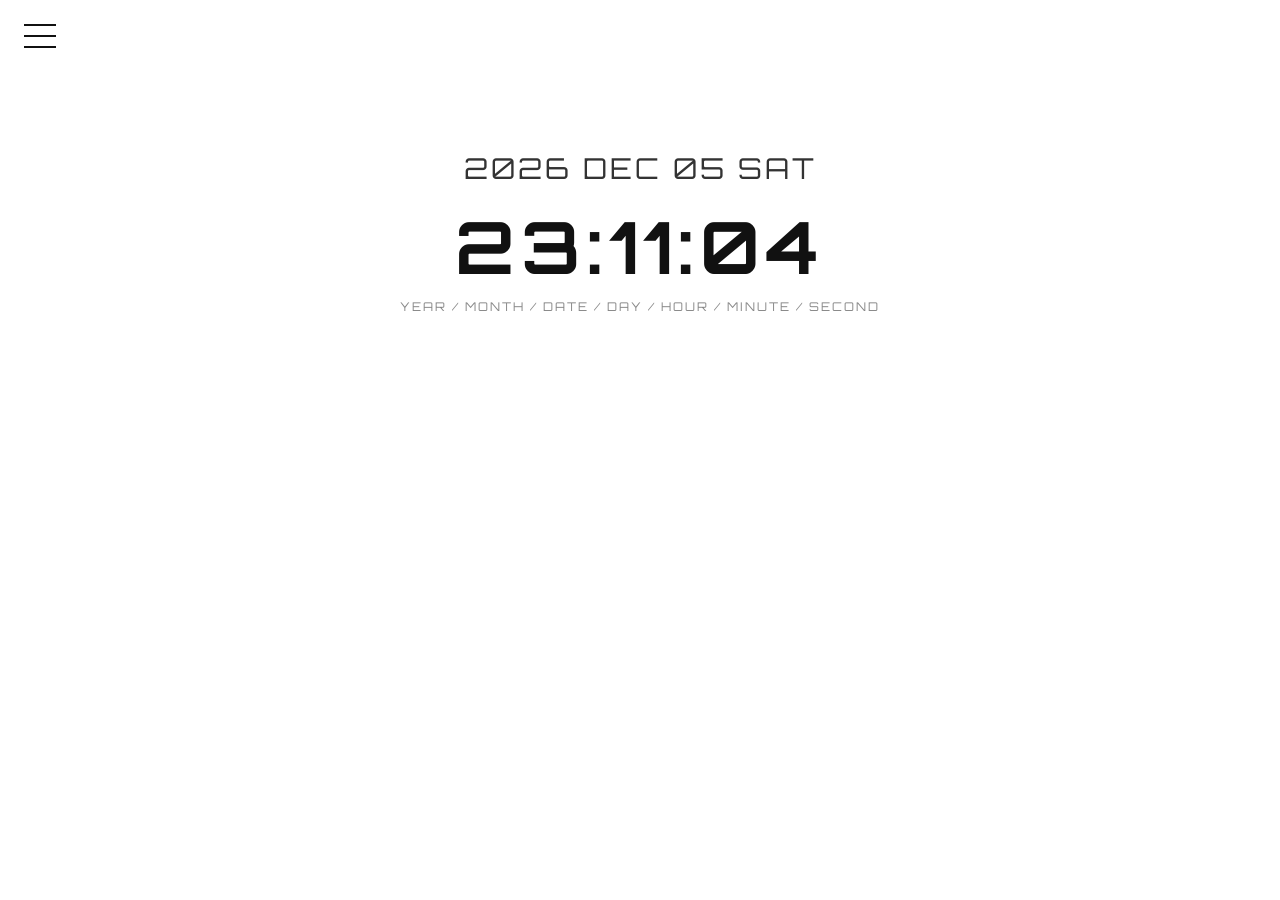
==== commit 660161c8: "Add files via upload" ====
--- a/time display.html
+++ b/time display.html
@@ -815,90 +815,219 @@
 });
 document.addEventListener('fullscreenchange',()=>{ if(!document.fullscreenElement&&fsEnabled){ fsEnabled=false;fsTrack.classList.remove('on');const t=i18n[currentLang];fsToggle.querySelector('.toggle-label').textContent=t.fs_off; } });
 
+// ========== 时区处理（优化版）==========
+
 const timezoneCoords = {
-    'local': null,  // 用浏览器定位或默认北京
-    'UTC': {lat: 51.5, lon: 0},           // 格林尼治
-    'America/New_York': {lat: 40.7, lon: -74.0},
-    'America/Los_Angeles': {lat: 34.1, lon: -118.2},
-    'Europe/London': {lat: 51.5, lon: -0.1},
-    'Europe/Paris': {lat: 48.9, lon: 2.3},
-    'Europe/Berlin': {lat: 52.5, lon: 13.4},
-    'Asia/Tokyo': {lat: 35.7, lon: 139.7},
-    'Asia/Shanghai': {lat: 31.2, lon: 121.5},
-    'Asia/Seoul': {lat: 37.6, lon: 127.0},
-    'Asia/Dubai': {lat: 25.2, lon: 55.3},
-    'Australia/Sydney': {lat: -33.9, lon: 151.2},
-    'Pacific/Auckland': {lat: -36.8, lon: 174.7}
-}
-
-function getTimeInTimezone(date,timezone){
-    if(timezone==='local')return date;
-    if(timezone==='UTC')return new Date(date.getTime()+date.getTimezoneOffset()*60000);
-    
-    // 其他时区：用 Intl 获取目标时区的年月日时分秒，再拼成 Date
-    const fmt=new Intl.DateTimeFormat('en-US',{
-        timeZone:timezone,
-        year:'numeric',month:'numeric',day:'numeric',
-        hour:'numeric',minute:'numeric',second:'numeric',
-        hour12:false
+    'UTC': { lat: 51.5, lon: 0 },
+    'America/New_York': { lat: 40.7, lon: -74.0 },
+    'America/Los_Angeles': { lat: 34.1, lon: -118.2 },
+    'Europe/London': { lat: 51.5, lon: -0.1 },
+    'Europe/Paris': { lat: 48.9, lon: 2.3 },
+    'Europe/Berlin': { lat: 52.5, lon: 13.4 },
+    'Asia/Tokyo': { lat: 35.7, lon: 139.7 },
+    'Asia/Shanghai': { lat: 31.2, lon: 121.5 },
+    'Asia/Seoul': { lat: 37.6, lon: 127.0 },
+    'Asia/Dubai': { lat: 25.2, lon: 55.3 },
+    'Australia/Sydney': { lat: -33.9, lon: 151.2 },
+    'Pacific/Auckland': { lat: -36.8, lon: 174.7 }
+};
+
+// 获取目标时区的完整时间信息，返回一个"伪Date"对象
+// 它拥有和Date相同的 getter 方法，但所有值都基于目标时区
+function getTimeInTimezone(date, timezone) {
+    if (timezone === 'local') {
+        return date;
+    }
+    
+    // 使用 Intl 格式化目标时区的各个字段
+    const fmt = new Intl.DateTimeFormat('en-US', {
+        timeZone: timezone,
+        year: 'numeric',
+        month: 'numeric',
+        day: 'numeric',
+        hour: 'numeric',
+        minute: 'numeric',
+        second: 'numeric',
+        hour12: false
     });
-    const parts=fmt.formatToParts(date);
-    const get=(t)=>parseInt(parts.find(p=>p.type===t).value);
-    
-    return new Date(get('year'),get('month')-1,get('day'),get('hour'),get('minute'),get('second'));
-}
-
-function getTimezoneAbbr(timezone){
-    if(timezone==='local')return Intl.DateTimeFormat().resolvedOptions().timeZone;
-    if(timezone==='UTC')return'UTC';
-    const now=new Date();
-    const s=now.toLocaleTimeString('en-US',{timeZone:timezone,timeZoneName:'short'});
-    return s.split(' ').pop();
-}
-
-function updateClock(){
-    const now=new Date();
-    const displayTime=getTimeInTimezone(now,selectedTimezone);
-    const t=i18n[currentLang];
-    const year=displayTime.getFullYear(),month=t.months[displayTime.getMonth()];
-    const date=String(displayTime.getDate()).padStart(2,'0'),day=t.days[displayTime.getDay()];
-    let hours=displayTime.getHours(),minutes=String(displayTime.getMinutes()).padStart(2,'0'),seconds=String(displayTime.getSeconds()).padStart(2,'0');
-    let ampm='';
-    if(!format24h){ ampm=hours>=12?'PM':'AM';hours=hours%12||12; }
-    const hStr=String(hours).padStart(2,'0');
-    document.getElementById('date').textContent=`${year} ${month} ${date} ${day}`;
+    
+    const parts = fmt.formatToParts(date);
+    const get = (t) => parseInt(parts.find(p => p.type === t).value, 10);
+    
+    const year = get('year');
+    const month = get('month') - 1;  // Date 的 month 是 0-based
+    const day = get('day');
+    const hour = get('hour');
+    const minute = get('minute');
+    const second = get('second');
+    
+    // 创建一个 Date 对象，其"本地时间"的数值恰好等于目标时区的数值
+    // 这样所有 getter（getFullYear, getMonth 等）返回的就是目标时区的值
+    const localDate = new Date(year, month, day, hour, minute, second);
+    
+    // 包装一下，防止误用 getTimezoneOffset() 等方法
+    return {
+        _year: year,
+        _month: month,
+        _day: day,
+        _hour: hour,
+        _minute: minute,
+        _second: second,
+        _timezone: timezone,
+        
+        getFullYear() { return this._year; },
+        getMonth() { return this._month; },
+        getDate() { return this._day; },
+        getDay() {
+            // 计算星期：Zeller 公式简化版
+            const y = this._year, m = this._month + 1, d = this._day;
+            const q = d;
+            const mm = m < 3 ? m + 12 : m;
+            const yy = m < 3 ? y - 1 : y;
+            const k = yy % 100;
+            const j = Math.floor(yy / 100);
+            const h = (q + Math.floor(13 * (mm + 1) / 5) + k + Math.floor(k / 4) + Math.floor(j / 4) + 5 * j) % 7;
+            return ((h + 5) % 7) + 1; // 调整为 0=周日, 1=周一...
+        },
+        getHours() { return this._hour; },
+        getMinutes() { return this._minute; },
+        getSeconds() { return this._second; },
+        getTime() { return date.getTime(); }, // 返回原始时间戳
+        
+        // 兼容需要 Date 对象的地方
+        valueOf() { return date.getTime(); }
+    };
+}
+
+// 获取时区缩写，更可靠的方式
+function getTimezoneAbbr(timezone) {
+    if (timezone === 'local') {
+        return Intl.DateTimeFormat().resolvedOptions().timeZone;
+    }
+    if (timezone === 'UTC') {
+        return 'UTC';
+    }
+    
+    try {
+        const now = new Date();
+        // 尝试获取短名称
+        const s = now.toLocaleTimeString('en-US', {
+            timeZone: timezone,
+            timeZoneName: 'short'
+        });
+        const parts = s.split(' ');
+        const abbr = parts[parts.length - 1];
+        
+        // 如果返回的是 GMT+XX 格式，尝试用 long 名称
+        if (abbr.startsWith('GMT')) {
+            const longS = now.toLocaleTimeString('en-US', {
+                timeZone: timezone,
+                timeZoneName: 'long'
+            });
+            const longParts = longS.split(' ');
+            // 返回 long 名称的最后几个词
+            return longParts.slice(-2).join(' ');
+        }
+        return abbr;
+    } catch (e) {
+        return timezone.split('/').pop().replace(/_/g, ' ');
+    }
+}
+
+// 获取日出日落用的经纬度
+function getCoordsForTimezone(timezone) {
+    if (timezone === 'local') {
+        // 尝试从浏览器时区推断大致位置
+        const localTz = Intl.DateTimeFormat().resolvedOptions().timeZone;
+        return timezoneCoords[localTz] || { lat: 39.9, lon: 116.4 }; // fallback 北京
+    }
+    return timezoneCoords[timezone] || { lat: 39.9, lon: 116.4 };
+}
+
+function updateClock() {
+    const now = new Date();
+    const displayTime = getTimeInTimezone(now, selectedTimezone);
+    const t = i18n[currentLang];
+    
+    const year = displayTime.getFullYear();
+    const month = t.months[displayTime.getMonth()];
+    const date = String(displayTime.getDate()).padStart(2, '0');
+    const day = t.days[displayTime.getDay()];
+    
+    let hours = displayTime.getHours();
+    const minutes = String(displayTime.getMinutes()).padStart(2, '0');
+    const seconds = String(displayTime.getSeconds()).padStart(2, '0');
+    let ampm = '';
+    
+    if (!format24h) {
+        ampm = hours >= 12 ? 'PM' : 'AM';
+        hours = hours % 12 || 12;
+    }
+    const hStr = String(hours).padStart(2, '0');
+    
+    document.getElementById('date').textContent = `${year} ${month} ${date} ${day}`;
+    
     let timeHTML;
-    const sep=colonEnabled?`<span class="colon">:</span>`:':';
-    if(secondsEnabled){ timeHTML=`${hStr}${sep}${minutes}${sep}${seconds}${ampm?' '+ampm:''}`; }
-    else{ timeHTML=`${hStr}${sep}${minutes}${ampm?' '+ampm:''}`; }
-    document.getElementById('time').innerHTML=timeHTML;
-    document.getElementById('label').textContent=t.label;
-    if(ganzhiEnabled){
-        const gYear=getGanzhiYear(year),gMonth=getGanzhiMonth(year,displayTime.getMonth()+1),gDay=getGanzhiDay(displayTime),gHour=getGanzhiHour(displayTime.getHours()),zodiac=getZodiac(year);
-        ganzhiDisplay.textContent=currentLang==='zh'?`${gYear}年 ${gMonth}月 ${gDay}日 ${gHour}时 · ${zodiac}年`:`${gYear} Year ${gMonth} Month ${gDay} Day ${gHour} Hour · ${zodiac} Year`;
-    }
-    if(weekEnabled){
-        const wn=getWeekNumber(displayTime);
-        weekDisplay.textContent=currentLang==='zh'?`第 ${wn} 周`:currentLang==='ja'?`第 ${wn} 週`:currentLang==='ko'?`제 ${wn} 주`:`WEEK ${wn}`;
-    }
-    if(julianEnabled){ julianDisplay.textContent=`JD ${getJulianDay(displayTime)}`; }
-    if(doyEnabled){
-        const doy=getDayOfYear(displayTime);
-        doyDisplay.textContent=currentLang==='zh'?`第 ${doy} 天`:currentLang==='ja'?`${doy} 日目`:currentLang==='ko'?`${doy} 일째`:`DAY ${doy}`;
-    }
-    if(moonEnabled){
-        const mp=getMoonPhase(displayTime);
-        moonDisplay.textContent=currentLang==='zh'?moonPhasesZh[mp]:moonPhases[mp];
-    }
-    if(sunEnabled){
-    const coords = timezoneCoords[selectedTimezone] || {lat: 39.9, lon: 116.4};
-    const sun = getSunriseSunset(coords.lat, coords.lon, displayTime);
-    sunDisplay.textContent = currentLang==='zh' ? `日出 ${sun.rise} · 日落 ${sun.set}` : `RISE ${sun.rise} · SET ${sun.set}`;
-    }
-
-    if(tzDisplayEnabled){
-        const tzName=selectedTimezone==='local'?'Local':selectedTimezone.split('/').pop().replace(/_/g,' ');
-        tzDisplayEl.textContent=`${tzName} · ${getTimezoneAbbr(selectedTimezone)}`;
+    const sep = colonEnabled ? `<span class="colon">:</span>` : ':';
+    if (secondsEnabled) {
+        timeHTML = `${hStr}${sep}${minutes}${sep}${seconds}${ampm ? ' ' + ampm : ''}`;
+    } else {
+        timeHTML = `${hStr}${sep}${minutes}${ampm ? ' ' + ampm : ''}`;
+    }
+    document.getElementById('time').innerHTML = timeHTML;
+    document.getElementById('label').textContent = t.label;
+    
+    // ========== 补回缺失的信息显示 ==========
+    
+    if (ganzhiEnabled) {
+        const gYear = getGanzhiYear(year);
+        const gMonth = getGanzhiMonth(year, displayTime.getMonth() + 1);
+        const gDay = getGanzhiDay(displayTime);
+        const gHour = getGanzhiHour(displayTime.getHours());
+        const zodiac = getZodiac(year);
+        ganzhiDisplay.textContent = currentLang === 'zh'
+            ? `${gYear}年 ${gMonth}月 ${gDay}日 ${gHour}时 · ${zodiac}年`
+            : `${gYear} Year ${gMonth} Month ${gDay} Day ${gHour} Hour · ${zodiac} Year`;
+    }
+    
+    if (weekEnabled) {
+        const wn = getWeekNumber(displayTime);
+        weekDisplay.textContent = currentLang === 'zh' ? `第 ${wn} 周`
+            : currentLang === 'ja' ? `第 ${wn} 週`
+            : currentLang === 'ko' ? `제 ${wn} 주`
+            : `WEEK ${wn}`;
+    }
+    
+    if (julianEnabled) {
+        julianDisplay.textContent = `JD ${getJulianDay(displayTime)}`;
+    }
+    
+    if (doyEnabled) {
+        const doy = getDayOfYear(displayTime);
+        doyDisplay.textContent = currentLang === 'zh' ? `第 ${doy} 天`
+            : currentLang === 'ja' ? `${doy} 日目`
+            : currentLang === 'ko' ? `${doy} 일째`
+            : `DAY ${doy}`;
+    }
+    
+    if (moonEnabled) {
+        const mp = getMoonPhase(displayTime);
+        moonDisplay.textContent = currentLang === 'zh' ? moonPhasesZh[mp] : moonPhases[mp];
+    }
+    
+    if (sunEnabled) {
+        const coords = getCoordsForTimezone(selectedTimezone);
+        const sun = getSunriseSunset(coords.lat, coords.lon, now);
+        sunDisplay.textContent = currentLang === 'zh'
+            ? `日出 ${sun.rise} · 日落 ${sun.set}`
+            : `RISE ${sun.rise} · SET ${sun.set}`;
+    }
+    
+    if (tzDisplayEnabled) {
+        const tzName = selectedTimezone === 'local'
+            ? 'Local'
+            : selectedTimezone.split('/').pop().replace(/_/g, ' ');
+        tzDisplayEl.textContent = `${tzName} · ${getTimezoneAbbr(selectedTimezone)}`;
     }
 }
 
